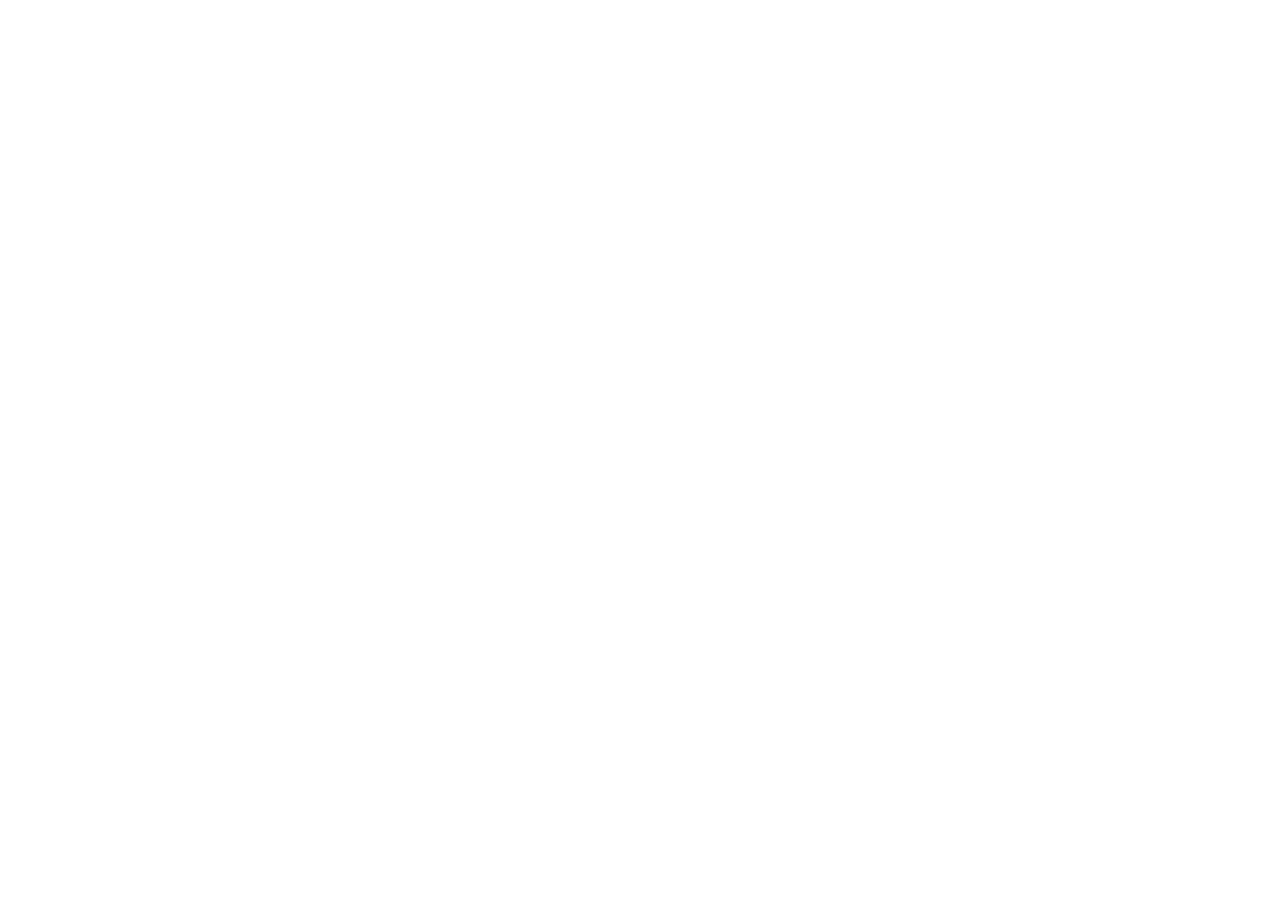
==== projeto-apeperia-b2501c63b2ebdfd8226473a6c8ffa8777e559efe/index.html @ 14178ca2 "iniciando projeto apeperia" ====
<!DOCTYPE html>
<html lang="pt-br">
<head>
    <meta charset="UTF-8">
    <meta http-equiv="X-UA-Compatible" content="IE=edge">
    <meta name="viewport" content="width=device-width, initial-scale=1.0">
    <title>Document</title>
</head>
<body>
    
</body>
</html>
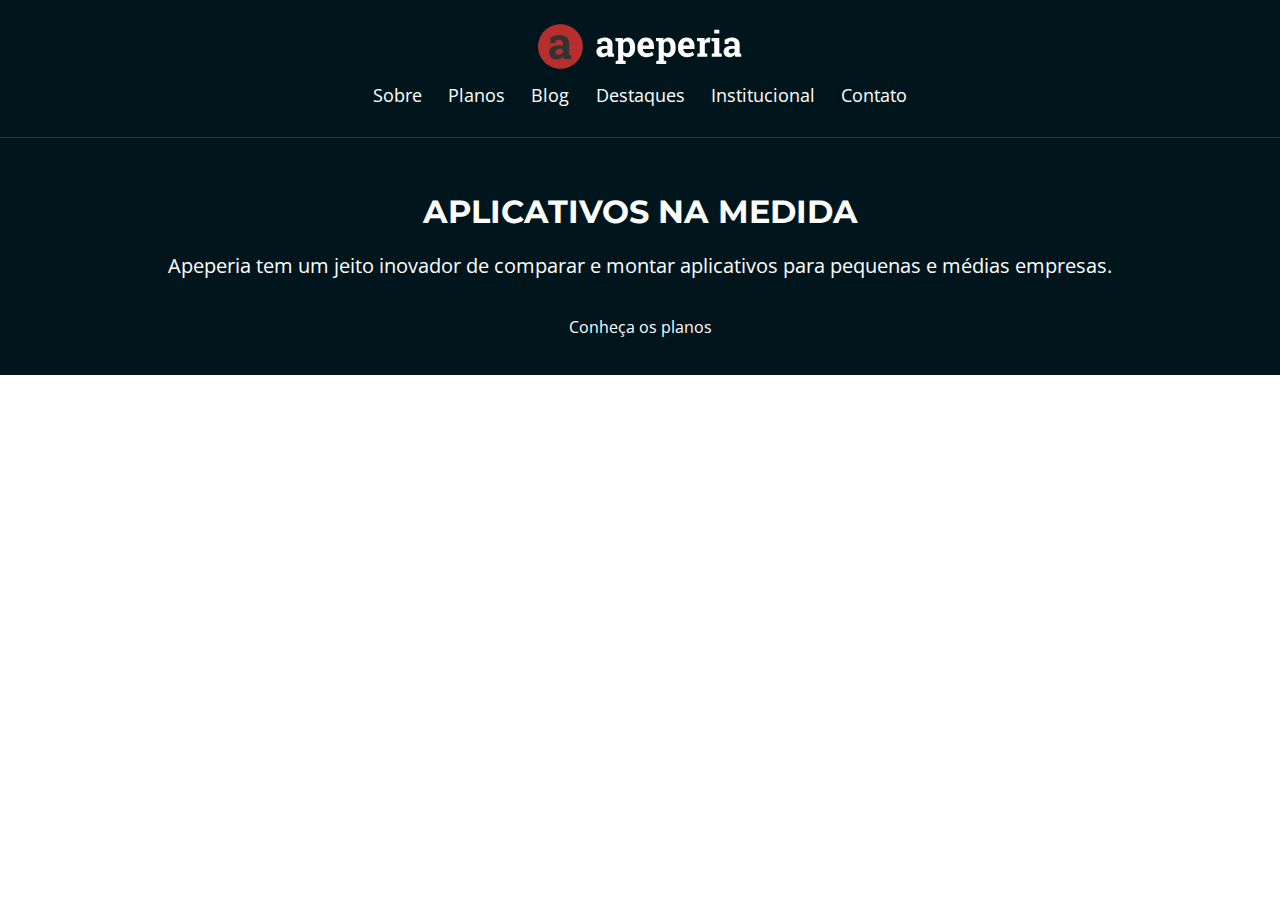
==== commit 67f23777: "estilização cabeçalho" ====
--- a/projeto-apeperia-b2501c63b2ebdfd8226473a6c8ffa8777e559efe/index.html
+++ b/projeto-apeperia-b2501c63b2ebdfd8226473a6c8ffa8777e559efe/index.html
@@ -4,9 +4,40 @@
     <meta charset="UTF-8">
     <meta http-equiv="X-UA-Compatible" content="IE=edge">
     <meta name="viewport" content="width=device-width, initial-scale=1.0">
-    <title>Document</title>
+    <link rel="stylesheet" href="./css/cabecalho.css">
+    <title>Home | Apeperia</title>
+    <link rel="stylesheet" href="./css/reset.css">
+    <link rel="preconnect" href="https://fonts.googleapis.com">
+    <link rel="stylesheet" href="./css/base.css">
+    <link rel="preconnect" href="https://fonts.gstatic.com" crossorigin>
+    <link href="https://fonts.googleapis.com/css2?family=Montserrat:wght@300;400;700&family=Open+Sans:wght@300;400;700&display=swap" rel="stylesheet">
+    <link rel="stylesheet" href="./css/cabecalho.css">
+    <link rel="stylesheet" href="./css/chamada.css">
+    
+
+
 </head>
 <body>
+    <header class="cabecalho">
+        <img src="img/logo-apeperia.svg" alt="Logo da Apeperia" class="cabecalho__logo">
+        <nav class="cabecalho__navegacao">
+            <ul>
+                <li class="cabecalho__link"><a href="#">Sobre</a></li>
+                <li class="cabecalho__link"><a href="#">Planos</a></li>
+                <li class="cabecalho__link"><a href="#">Blog</a></li>
+                <li class="cabecalho__link"><a href="#">Destaques</a></li>
+                <li class="cabecalho__link"><a href="#">Institucional</a></li>
+                <li class="cabecalho__link"><a href="#">Contato</a></li>
+            </ul>
+        </nav>
+    </header>
     
+    <main>
+        <section class="chamada">
+            <h1 class="chamada__titulo">Aplicativos Na Medida</h1>
+            <p class="chamada__texto">Apeperia tem um jeito inovador de comparar e montar aplicativos para pequenas e médias empresas.</p>
+            <a href="#" class="chamada__boao">Conheça os planos</a>
+        </section>
+    </main>
 </body>
 </html>--- a/projeto-apeperia-b2501c63b2ebdfd8226473a6c8ffa8777e559efe/css/cabecalho.css
+++ b/projeto-apeperia-b2501c63b2ebdfd8226473a6c8ffa8777e559efe/css/cabecalho.css
@@ -0,0 +1,36 @@
+.cabecalho {
+    color: #FFF;
+
+    width: 100%;
+
+    box-sizing: border-box;
+
+    display: flex;
+    flex-direction: column;
+    align-items: center;
+
+    padding-top: .75rem;
+    padding-bottom: .75rem;
+
+    border-bottom: 1px solid #103D4A;
+
+    position: absolute;
+}
+
+.cabecalho__logo {
+    margin-bottom: 1rem;
+}
+
+.cabecalho__navegacao {
+    text-align: center;
+}
+
+.cabecalho__link {
+    font-size: 1.1rem;
+
+    display: inline-block;
+
+    margin-right: .7rem;
+    margin-bottom: 1.25rem;
+    margin-left: .7rem;
+}
--- a/projeto-apeperia-b2501c63b2ebdfd8226473a6c8ffa8777e559efe/css/base.css
+++ b/projeto-apeperia-b2501c63b2ebdfd8226473a6c8ffa8777e559efe/css/base.css
@@ -0,0 +1,3 @@
+body {
+    font-family: 'open sans', sans-serif;
+}--- a/projeto-apeperia-b2501c63b2ebdfd8226473a6c8ffa8777e559efe/css/cabecalho.css
+++ b/projeto-apeperia-b2501c63b2ebdfd8226473a6c8ffa8777e559efe/css/cabecalho.css
@@ -0,0 +1,36 @@
+.cabecalho {
+    color: #FFF;
+
+    width: 100%;
+
+    box-sizing: border-box;
+
+    display: flex;
+    flex-direction: column;
+    align-items: center;
+
+    padding-top: .75rem;
+    padding-bottom: .75rem;
+
+    border-bottom: 1px solid #103D4A;
+
+    position: absolute;
+}
+
+.cabecalho__logo {
+    margin-bottom: 1rem;
+}
+
+.cabecalho__navegacao {
+    text-align: center;
+}
+
+.cabecalho__link {
+    font-size: 1.1rem;
+
+    display: inline-block;
+
+    margin-right: .7rem;
+    margin-bottom: 1.25rem;
+    margin-left: .7rem;
+}
--- a/projeto-apeperia-b2501c63b2ebdfd8226473a6c8ffa8777e559efe/css/chamada.css
+++ b/projeto-apeperia-b2501c63b2ebdfd8226473a6c8ffa8777e559efe/css/chamada.css
@@ -0,0 +1,33 @@
+.chamada  {
+    display: flex;
+    flex-direction: column;
+    align-items: center;
+
+    color: #FFF;
+    text-align: center;
+    
+    background-color: #00161C;
+
+    padding-top: 12.25rem;
+    padding-bottom: 2.5rem;
+}
+
+.chamada__titulo {
+    font-family: 'Montserrat', serif;
+    font-size: 2rem;
+    font-weight: 700;
+    text-transform: uppercase;
+
+    margin-bottom: 1.5rem;
+}
+
+.chamada__texto {
+    font-size: 1.25rem;
+    line-height: normal;
+
+    margin: 0 auto 2.5rem;
+}
+
+.chamada__botao {
+    width: 100%;
+}
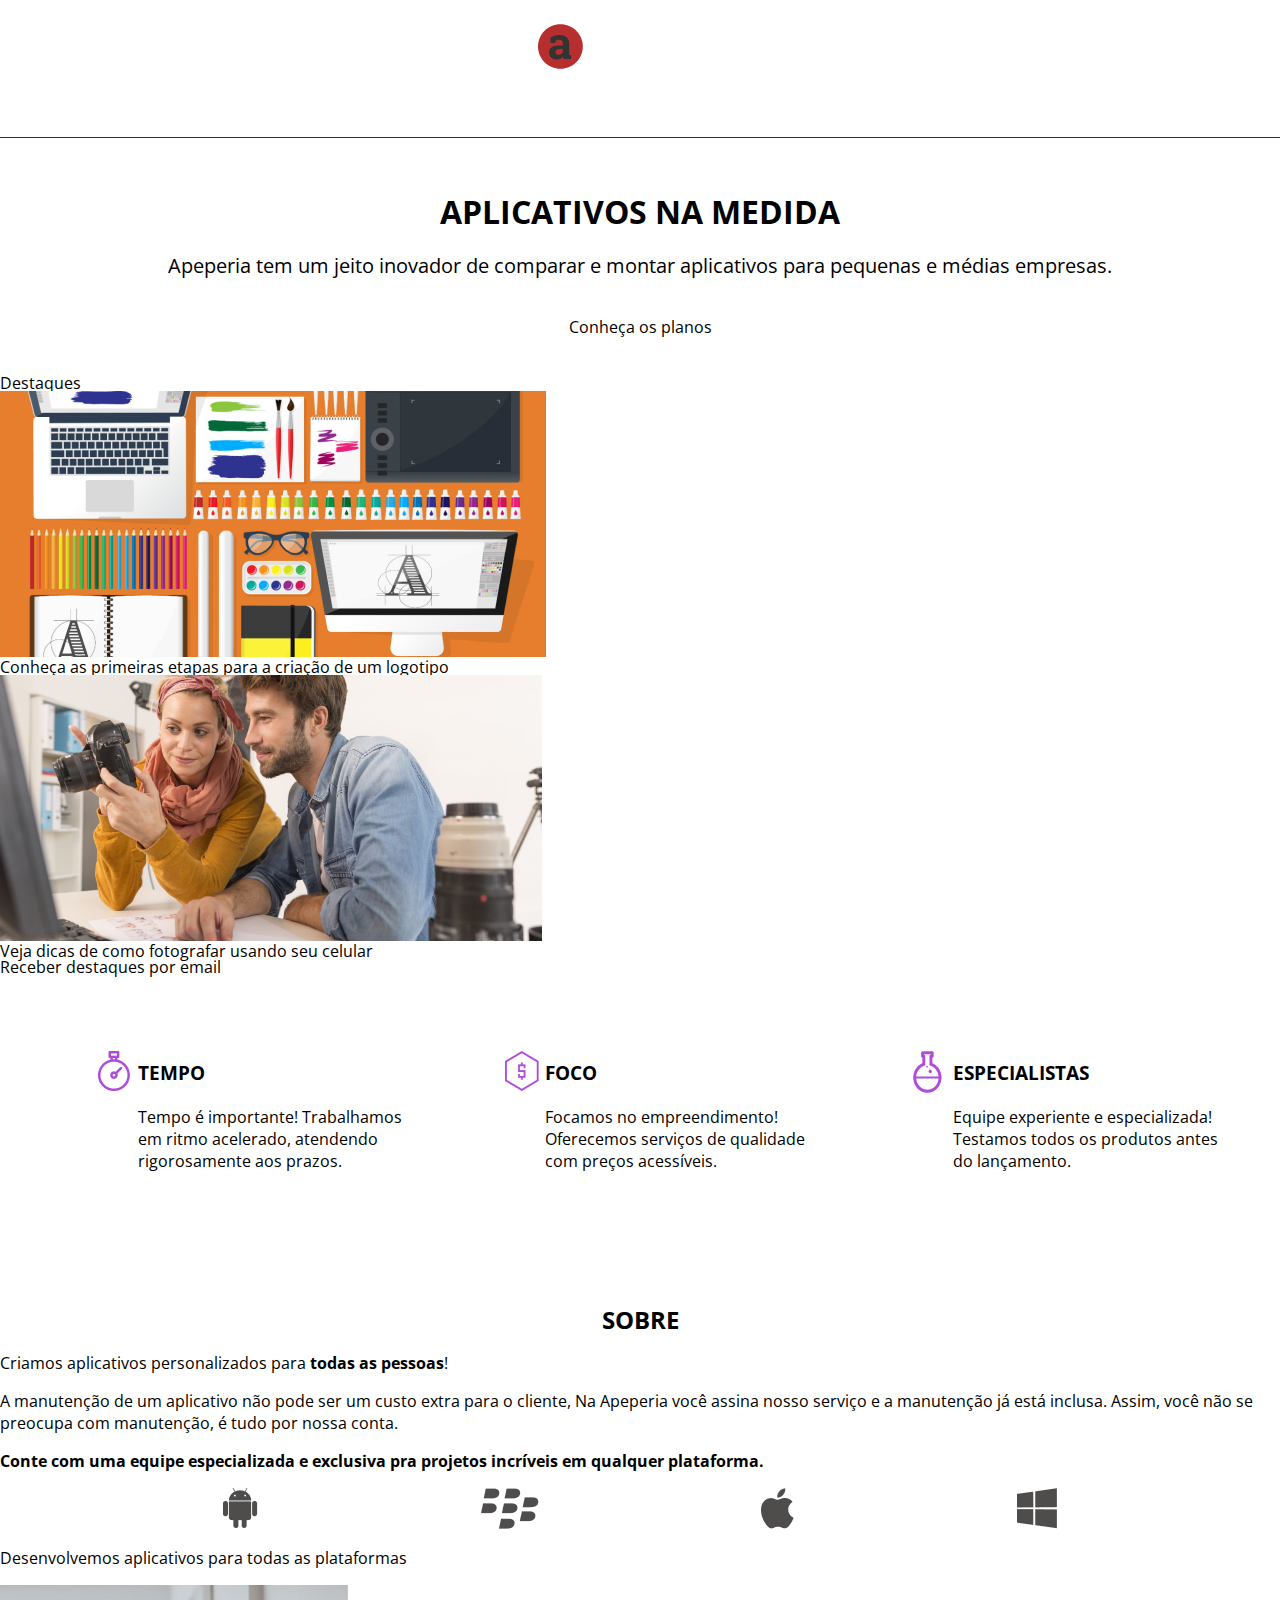
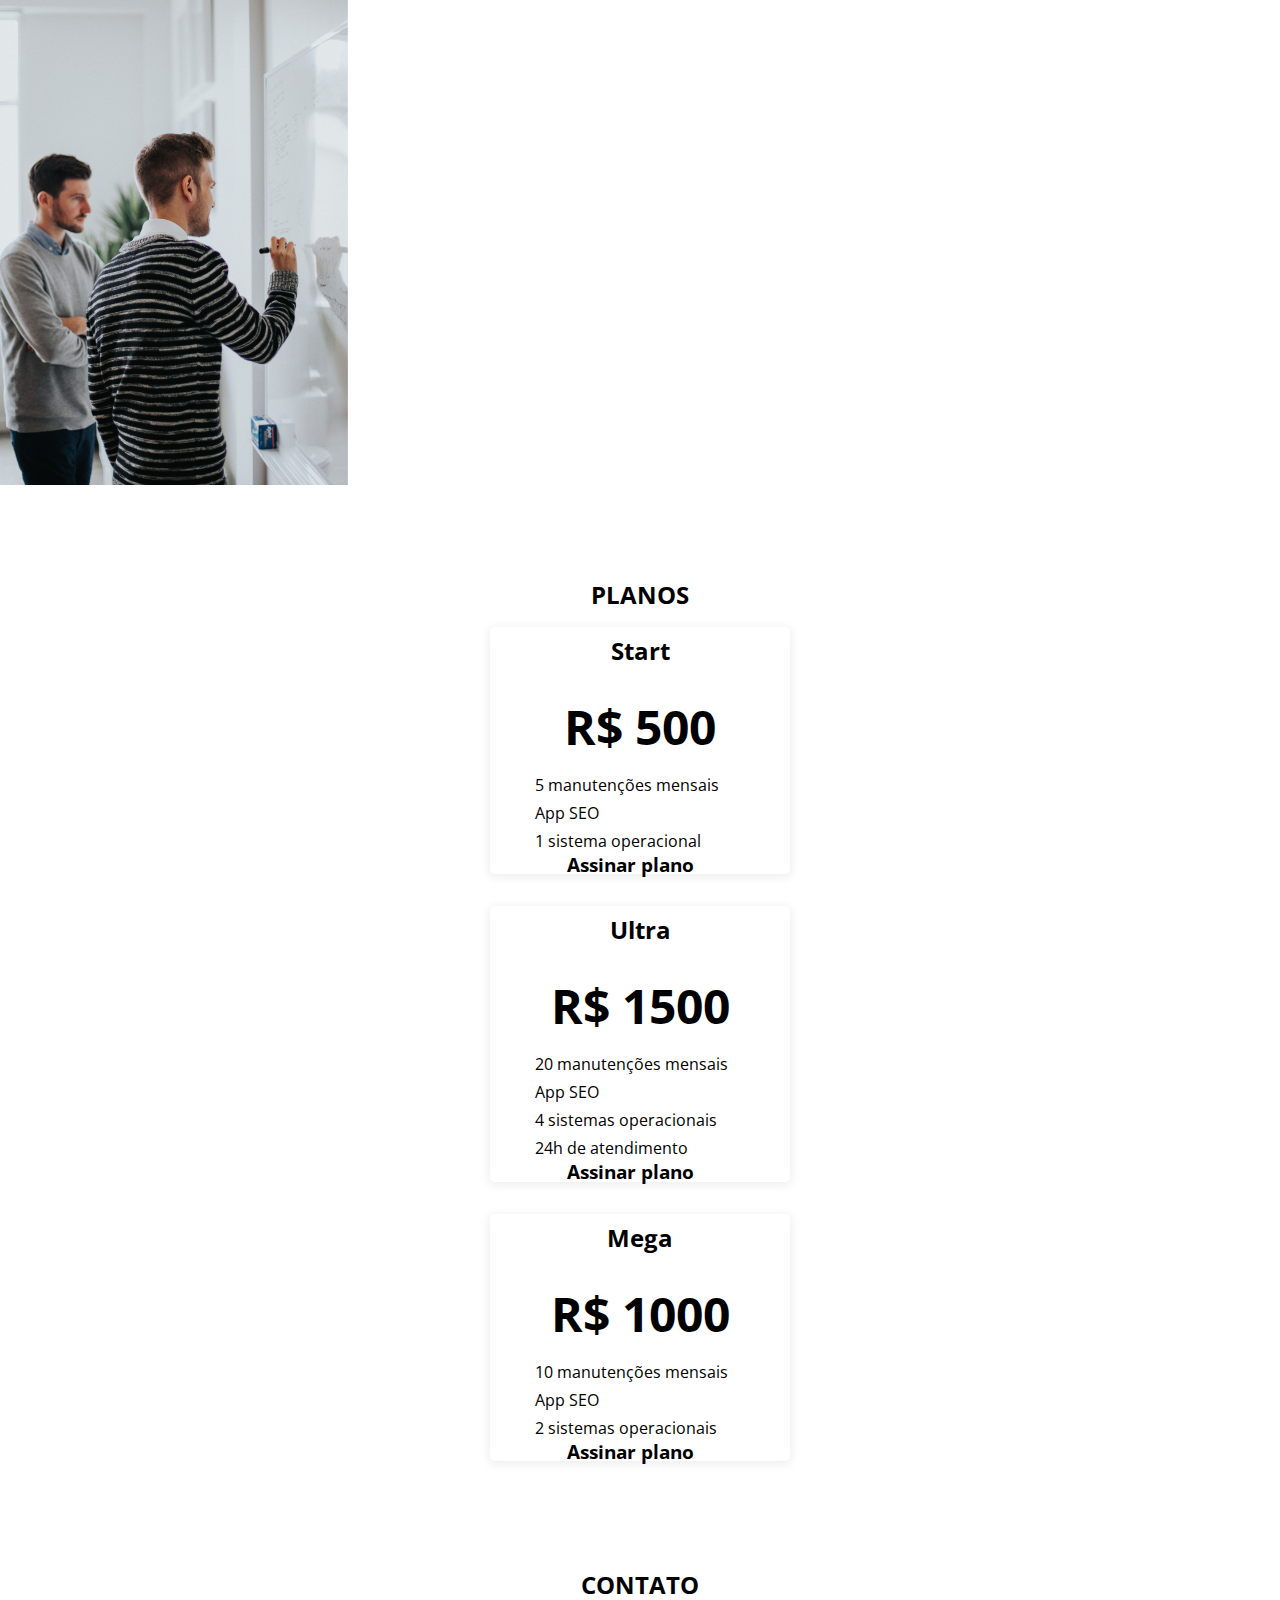
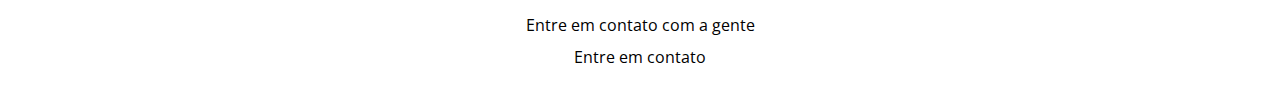
==== commit 21839be0: "estilização sa seção sobre e dos planos" ====
--- a/projeto-apeperia-b2501c63b2ebdfd8226473a6c8ffa8777e559efe/index.html
+++ b/projeto-apeperia-b2501c63b2ebdfd8226473a6c8ffa8777e559efe/index.html
@@ -13,12 +13,18 @@
     <link href="https://fonts.googleapis.com/css2?family=Montserrat:wght@300;400;700&family=Open+Sans:wght@300;400;700&display=swap" rel="stylesheet">
     <link rel="stylesheet" href="./css/cabecalho.css">
     <link rel="stylesheet" href="./css/chamada.css">
+    <link rel="stylesheet" href="./css/destaques.css">
+    <link rel="stylesheet" href="./css/diferenciais.css">
+    <link rel="stylesheet" href="./css/sobre.css">
+    <link rel="stylesheet" href="./css/contato.css">
+    <link rel="stylesheet" href="./css/planos.css">
+    <link rel="stylesheet" href="./css/institucional.css">
     
 
 
 </head>
 <body>
-    <header class="cabecalho">
+    <header class="cabecalho container">
         <img src="img/logo-apeperia.svg" alt="Logo da Apeperia" class="cabecalho__logo">
         <nav class="cabecalho__navegacao">
             <ul>
@@ -33,11 +39,109 @@
     </header>
     
     <main>
-        <section class="chamada">
+        <section class="chamada container">
             <h1 class="chamada__titulo">Aplicativos Na Medida</h1>
             <p class="chamada__texto">Apeperia tem um jeito inovador de comparar e montar aplicativos para pequenas e médias empresas.</p>
-            <a href="#" class="chamada__boao">Conheça os planos</a>
+            <a href="#" class="chamada__botao botao">Conheça os planos</a>
         </section>
+        
+        <secttion class="destaques container">
+            <h2 class="destaques__titulo">Destaques</h2>
+            <a href="#">
+                <figure class="destaques__painel">
+                    <img src="./img/comecando-criar-logotipo.png" alt="Painel do post sobre criação de logotipo" class="destaques__painel-imagem">
+                    <figcaption class="destaques__painel-texto">Conheça as primeiras etapas para a criação de um logotipo</figcaption>
+                </figure>
+            </a>
+            <a href="#">
+                <figure class="destaques__painel">
+                    <img src="./img/dicas-fotografia.png" alt="Painel do post sobre fotografia com celular" class="destaques__painel-imagem">
+                    <figcaption class="destaques__painel-texto">Veja dicas de como fotografar usando seu celular</figcaption>
+                </figure>
+            </a><a href="#" class="destaques__botao botao">Receber destaques por email</a>
+        </secttion>
+
+        <section class="diferenciais container">
+            <ul class="diferenciais__lista">
+                <li class="diferenciais__item diferenciais__item--tempo">
+                    <h2 class="item__titulo">Tempo</h2>
+                    <p class="item__texto">Tempo é importante! Trabalhamos em ritmo acelerado, atendendo rigorosamente aos prazos.</p>
+                </li>
+                <li class="diferenciais__item diferenciais__item--foco">
+                    <h2 class="item__titulo">Foco</h2>
+                    <p class="item__texto">Focamos no empreendimento! Oferecemos serviços de qualidade com preços acessíveis.</p>
+                </li>
+                <li class="diferenciais__item diferenciais__item--especialista">
+                    <h2 class="item__titulo">Especialistas</h2>
+                    <p class="item__texto">Equipe experiente e especializada! Testamos todos os produtos antes do lançamento.</p>
+                </li>
+            </ul>
+        </section>
+
+        <section class="sobre container">
+            <div class="sobre__conteudo">
+                <h2 class="sobre__titulo">Sobre</h2>
+                <p class="sobre__texto">Criamos aplicativos personalizados para <strong class="sobre__texto--destaque">todas as pessoas</strong>!</p>
+                <p class="sobre__texto">
+                    A manutenção de um aplicativo não pode ser um custo extra para o cliente, Na Apeperia você assina nosso serviço e a manutenção já está inclusa. Assim, você não se preocupa com manutenção, é tudo por nossa conta.
+                </p>
+                <p class="sobre__texto sobre__texto--destaque sobre__texto--divisao">
+                    Conte com uma equipe especializada e exclusiva pra projetos incríveis em qualquer plataforma.
+                </p>
+                <ul class="sobre__plataformas">
+                    <li><img src="img/android.png" alt="Ícone do Android"></li>
+                    <li><img src="img/blackberry.png" alt="Ícone da Blackberry"></li>
+                    <li><img src="img/apple.png" alt="Ícone da Apple"></li>
+                    <li><img src="img/windowsphone.png" alt="Ícone da Microsoft"></li>
+                </ul>
+                <p class="sobre__texto">Desenvolvemos aplicativos para todas as plataformas</p>
+            </div>
+            <img src="img/sobre-apeperia.png" alt="Sobre a Apeperia" class="sobre__imagem">
+        </section>
+
+        <section class="planos container">
+            <h2 class="planos__titulo">Planos</h2>
+            <ul class="planos__cartoes">
+                <li class="cartao cartao--start">
+                    <h3 class="cartao__titulo">Start</h3>
+                    <article class="cartao__conteudo">
+                        <p class="cartao__preco"><em>R$ 500</em></p>
+                        <p class="cartao__texto">5 manutenções mensais</p>
+                        <p class="cartao__texto">App SEO</p>
+                        <p class="cartao__texto">1 sistema operacional</p>
+                        <a href="plano.html" class="cartao__botao cartao__botao--start botao">Assinar plano</a>
+                    </article>
+                </li>
+                <li class="cartao cartao--ultra">
+                    <h3 class="cartao__titulo">Ultra</h3>
+                    <article class="cartao__conteudo">
+                        <p class="cartao__preco"><em>R$ 1500</em></p>
+                        <p class="cartao__texto">20 manutenções mensais</p>
+                        <p class="cartao__texto">App SEO</p>
+                        <p class="cartao__texto">4 sistemas operacionais</p>
+                        <p class="cartao__texto">24h de atendimento</p>
+                        <a href="" class="cartao__botao cartao__botao--ultra botao">Assinar plano</a>
+                    </article>
+                </li>
+                <li class="cartao cartao--mega">
+                    <h3 class="cartao__titulo">Mega</h3>
+                    <p class="cartao__preco"><em>R$ 1000</em></p>
+                    <article class="cartao__conteudo">
+                        <p class="cartao__texto">10 manutenções mensais</p>
+                        <p class="cartao__texto">App SEO</p>
+                        <p class="cartao__texto">2 sistemas operacionais</p>
+                        <a href="" class="cartao__botao cartao__botao--mega botao">Assinar plano</a>
+                    </article>
+                </li>
+            </ul>
+        </section>
+
+        <section class="contato container">
+            <h2 class="contato__titulo">Contato</h2>
+            <p>Entre em contato com a gente</p>
+            <a href="contato.html" class="contato__botao botao">Entre em contato</a>
+        </section>
+
     </main>
 </body>
 </html>--- a/projeto-apeperia-b2501c63b2ebdfd8226473a6c8ffa8777e559efe/css/chamada.css
+++ b/projeto-apeperia-b2501c63b2ebdfd8226473a6c8ffa8777e559efe/css/chamada.css
@@ -3,17 +3,17 @@
     flex-direction: column;
     align-items: center;
 
-    color: #FFF;
+    color: var(--branco);
     text-align: center;
     
-    background-color: #00161C;
+    background-color: var(--bg-chamada-mobile);
 
     padding-top: 12.25rem;
     padding-bottom: 2.5rem;
 }
 
 .chamada__titulo {
-    font-family: 'Montserrat', serif;
+    font-family: var(--m);
     font-size: 2rem;
     font-weight: 700;
     text-transform: uppercase;
--- a/projeto-apeperia-b2501c63b2ebdfd8226473a6c8ffa8777e559efe/css/diferenciais.css
+++ b/projeto-apeperia-b2501c63b2ebdfd8226473a6c8ffa8777e559efe/css/diferenciais.css
@@ -0,0 +1,46 @@
+.diferenciais {
+    padding-top: 3.5rem;
+    padding-bottom: 3.5rem;
+}
+
+.diferenciais__lista {
+    display: flex;
+    flex-wrap: wrap;
+    justify-content: space-evenly;
+}
+
+.diferenciais__item {
+    max-width: 350px;
+    box-sizing: border-box;
+    background-repeat: no-repeat;
+    background-position: top 1.25rem left 2.5rem;
+
+    padding: 2rem 0 2rem 5rem;
+}
+
+.diferenciais__item--tempo {
+    background-image: url(../img/icone-relogio.png);
+}
+
+.diferenciais__item--foco {
+    background-image: url(../img/icone-dinheiro.png);
+}
+
+.diferenciais__item--especialista {
+    background-image: url(../img/icone-quimica.png);
+}
+
+
+
+.item__titulo {
+    color: var(--cinza-escuro);
+    font-weight: 700;
+    font-size: 1.2rem;
+    text-transform: uppercase;
+
+    margin-bottom: 1.5rem;
+}
+
+.item__texto {
+    line-height: normal;
+}--- a/projeto-apeperia-b2501c63b2ebdfd8226473a6c8ffa8777e559efe/css/sobre.css
+++ b/projeto-apeperia-b2501c63b2ebdfd8226473a6c8ffa8777e559efe/css/sobre.css
@@ -0,0 +1,34 @@
+.sobre {
+    padding-top: 3rem;
+    padding-bottom: 3rem;
+}
+
+.sobre__titulo {
+    color: var(--cinza-escuro);
+    font-weight: 700;
+    font-size: 1.5rem;
+    font-family: var(--montserrat);
+    text-transform: uppercase;
+    text-align: center;
+
+    margin-bottom: 1.25rem;
+}
+
+.sobre__texto {
+    line-height: normal;
+
+    margin-bottom: 1rem;
+}
+
+.sobre__texto--destaque {
+    color: var(--cinza-escuro);
+    font-weight: 700;
+}
+
+.sobre__plataformas {
+    display: flex;
+    flex-wrap: wrap;
+    justify-content: space-evenly;
+
+    margin-bottom: 1rem;
+}--- a/projeto-apeperia-b2501c63b2ebdfd8226473a6c8ffa8777e559efe/css/contato.css
+++ b/projeto-apeperia-b2501c63b2ebdfd8226473a6c8ffa8777e559efe/css/contato.css
@@ -0,0 +1,29 @@
+.contato {
+    display: flex;
+    flex-direction: column;
+    align-items: center;
+
+    text-align: center;
+
+    padding-top: 2rem;
+    padding-bottom: 2rem;
+}
+
+.contato__titulo {
+    color: var(--cinza-escuro);
+    font-weight: 700;
+    font-size: 1.5rem;
+    font-family: var(--montserrat);
+    text-transform: uppercase;
+    text-align: center;
+
+    margin-bottom: 1.25rem;
+}
+
+.contato__botao {
+    color: var(--cinza-escuro);
+
+    border-color: var(--cinza-escuro);
+
+    margin-top: 1rem;
+}--- a/projeto-apeperia-b2501c63b2ebdfd8226473a6c8ffa8777e559efe/css/planos.css
+++ b/projeto-apeperia-b2501c63b2ebdfd8226473a6c8ffa8777e559efe/css/planos.css
@@ -0,0 +1,106 @@
+.planos {
+    background-color: var(--cinza-claro);
+    
+    padding-top: 3rem;
+    padding-bottom: 3rem;
+}
+
+.planos__titulo {
+    color: var(--cinza-escuro);
+    font-weight: 700;
+    font-size: 1.5rem;
+    font-family: var(--montserrat);
+    text-transform: uppercase;
+    text-align: center;
+
+    margin-bottom: 1.25rem;
+}
+
+.planos__cartoes {
+    display: flex;
+    flex-direction: column;
+    align-items: center;
+}
+
+.cartao {
+    display: flex;
+    flex-direction: column;
+
+    background-color: var(--branco);
+
+    width: 100%;
+    max-width: 300px;
+
+    margin-bottom: 2rem;
+
+    border-radius: 5px;
+    box-shadow: 0 2px 10px 2px #00000010;
+}
+
+.cartao__titulo {
+    font-weight: 700;
+    font-size: 1.5rem;
+    text-align: center;
+
+    padding: .75rem 0;
+
+    margin-bottom: .5rem;
+
+    border-bottom: 1px solid var(--azul-claro);
+}
+
+.cartao__conteudo {
+    padding: 0 15%;
+}
+
+.cartao__preco {
+    font-weight: 700;
+    font-size: 3rem;
+    text-align: center;
+
+    margin-top: 1.25rem;
+    margin-bottom: 1.25rem;
+}
+
+.cartao__texto {
+    color: var(--fonte-cinza);
+    line-height: 28px;
+}
+
+.cartao__botao {
+    font-size: 1.2rem;
+    font-weight: 700;
+
+    width: 100%;
+
+    align-self: center;
+
+    padding: .75rem 2rem;
+
+    margin-top: 1rem;
+    margin-bottom: 1rem;
+}
+
+.cartao--start {
+    color: var(--planos-cartao-start);
+}
+
+.cartao--ultra {
+    color: var(--planos-cartao-ultra);
+}
+
+.cartao--mega {
+    color: var(--planos-cartao-mega);
+}
+
+.cartao__botao--start {
+    border-color: var(--planos-cartao-start);
+}
+
+.cartao__botao--ultra {
+    border-color: var(--planos-cartao-ultra);
+}
+
+.cartao__botao--mega {
+    border-color: var(--planos-cartao-mega);
+}--- a/projeto-apeperia-b2501c63b2ebdfd8226473a6c8ffa8777e559efe/css/institucional.css
+++ b/projeto-apeperia-b2501c63b2ebdfd8226473a6c8ffa8777e559efe/css/institucional.css
@@ -0,0 +1,54 @@
+.institucional {
+    display: flex;
+    flex-direction: column;
+    align-items: center;
+
+    color: var(--fonte-cinza);
+    text-align: center;
+
+    padding-top: 2rem;
+    padding-bottom: 2rem;
+}
+
+.institucional__titulo {
+    color: var(--cinza-escuro);
+    font-weight: 700;
+    font-size: 1.5rem;
+    font-family: var(--montserrat);
+    text-transform: uppercase;
+    text-align: center;
+
+    margin-bottom: 2rem;
+}
+
+.institucional__descricao {
+    margin-bottom: 2rem;
+}
+
+.institucional__endereco {
+    font-size: 1.5rem;
+    line-height: normal;
+
+    margin-bottom: 2rem;
+}
+
+.institucional__contato {
+    font-size: 1.2rem;
+    line-height: 1.8;
+
+    margin-top: 2rem;
+}
+
+.institucional__contato-telefone {
+    line-height: normal;
+}
+
+.institucional__contato-email {
+    color: var(--fonte-link);
+    text-decoration: underline;
+    display: block;
+}
+
+.institucional__video {
+    width: 100vw;
+}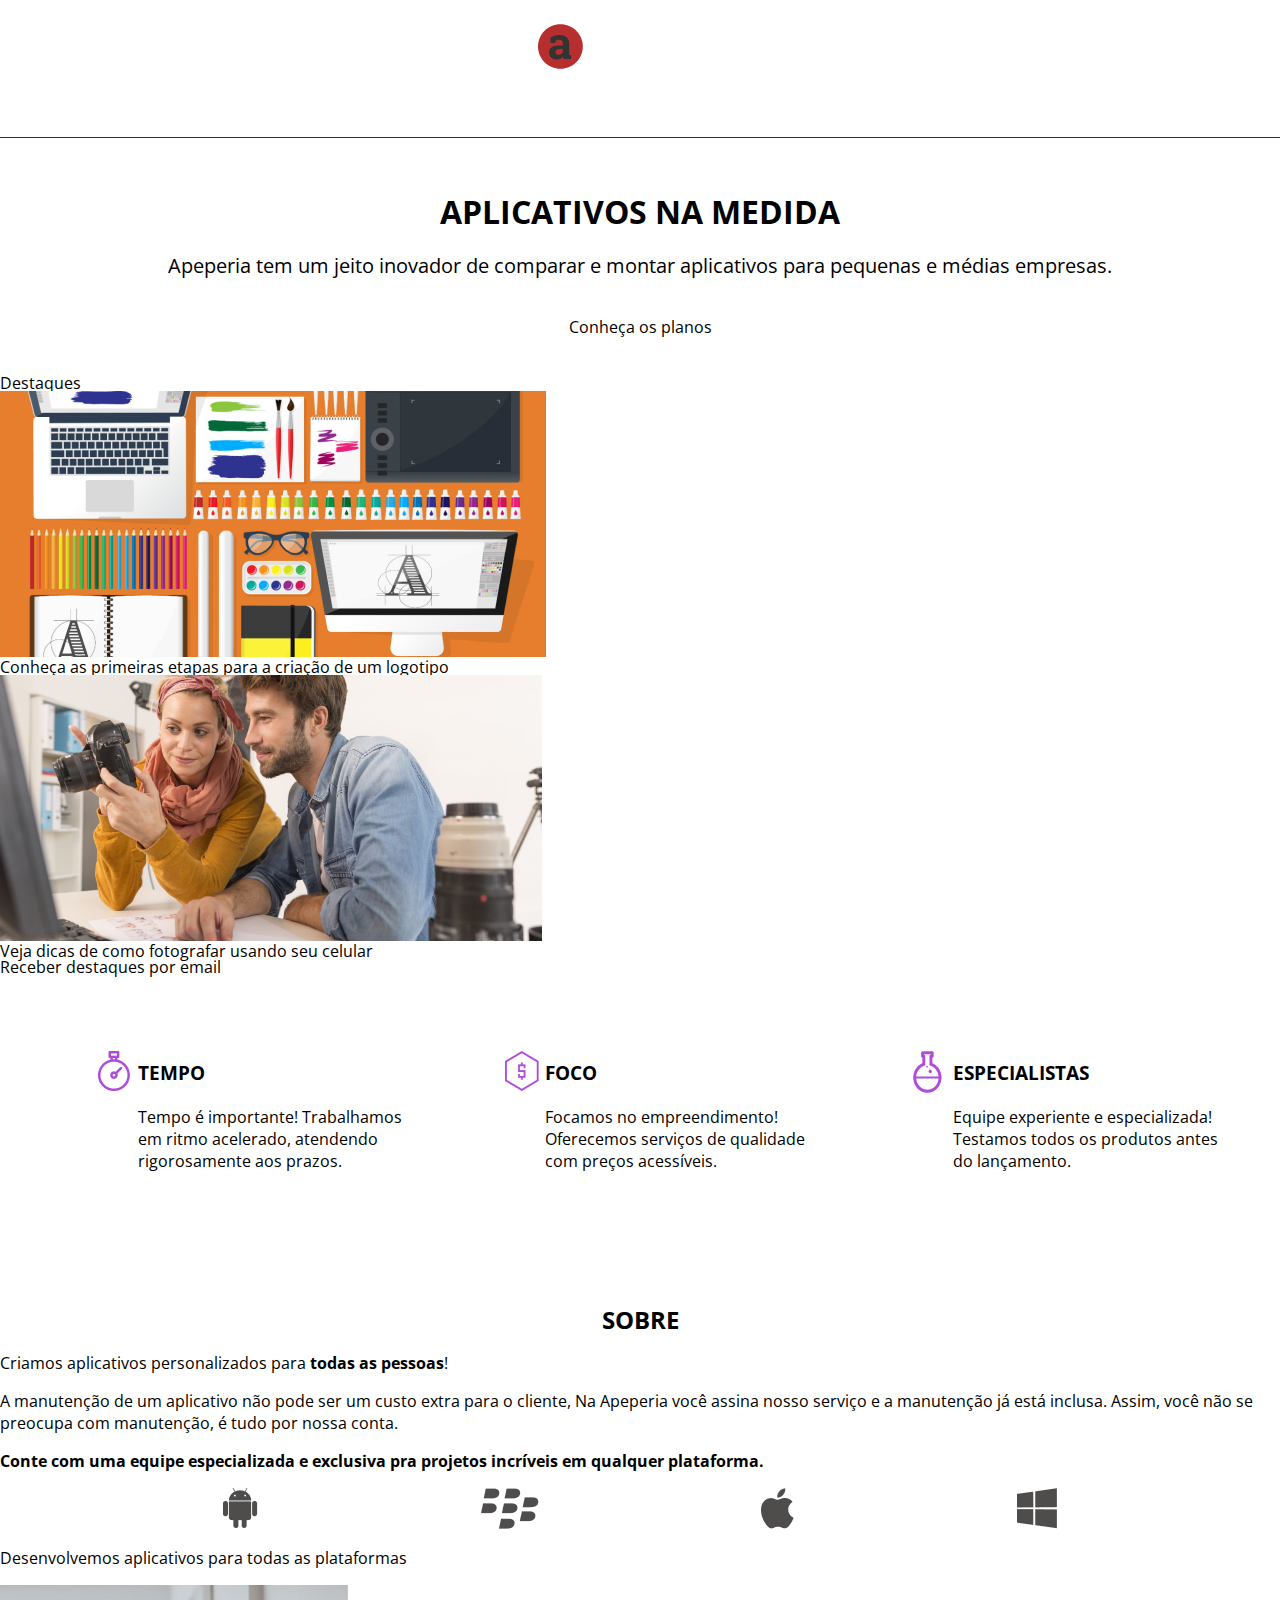
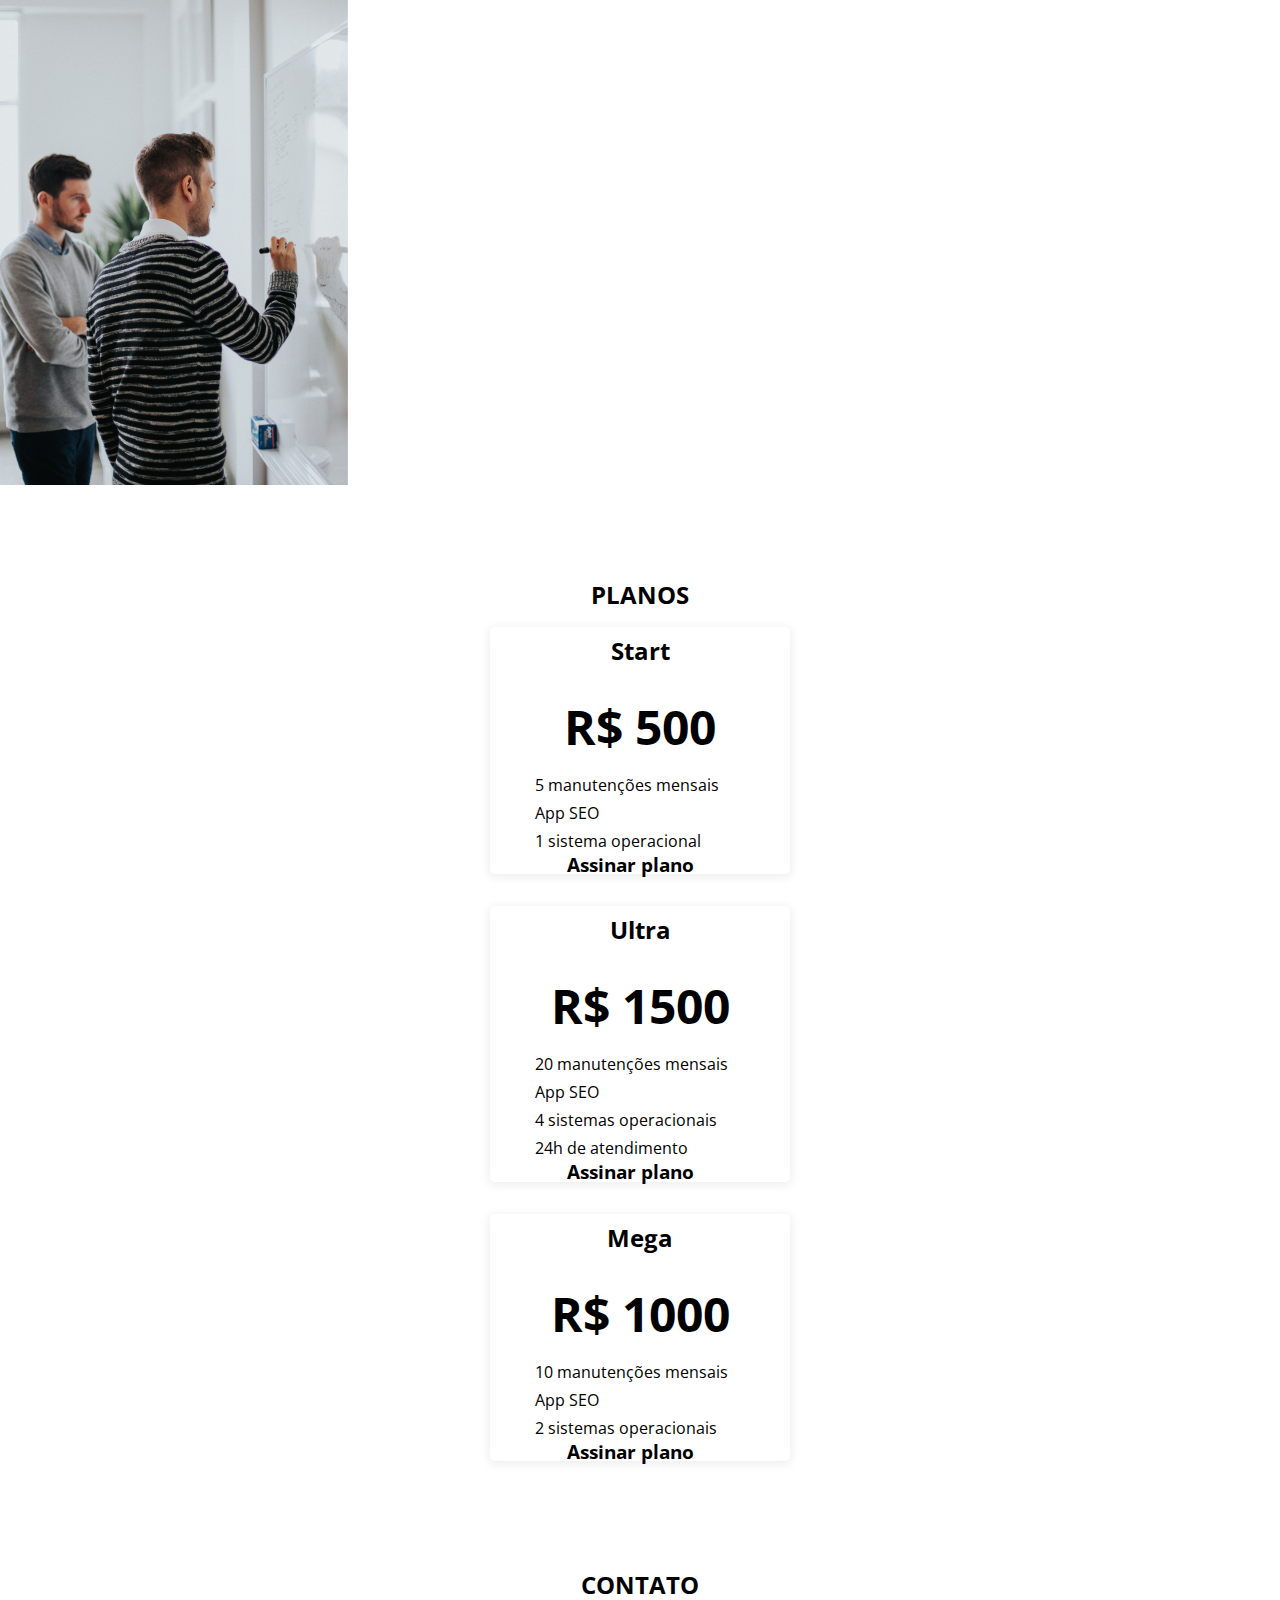
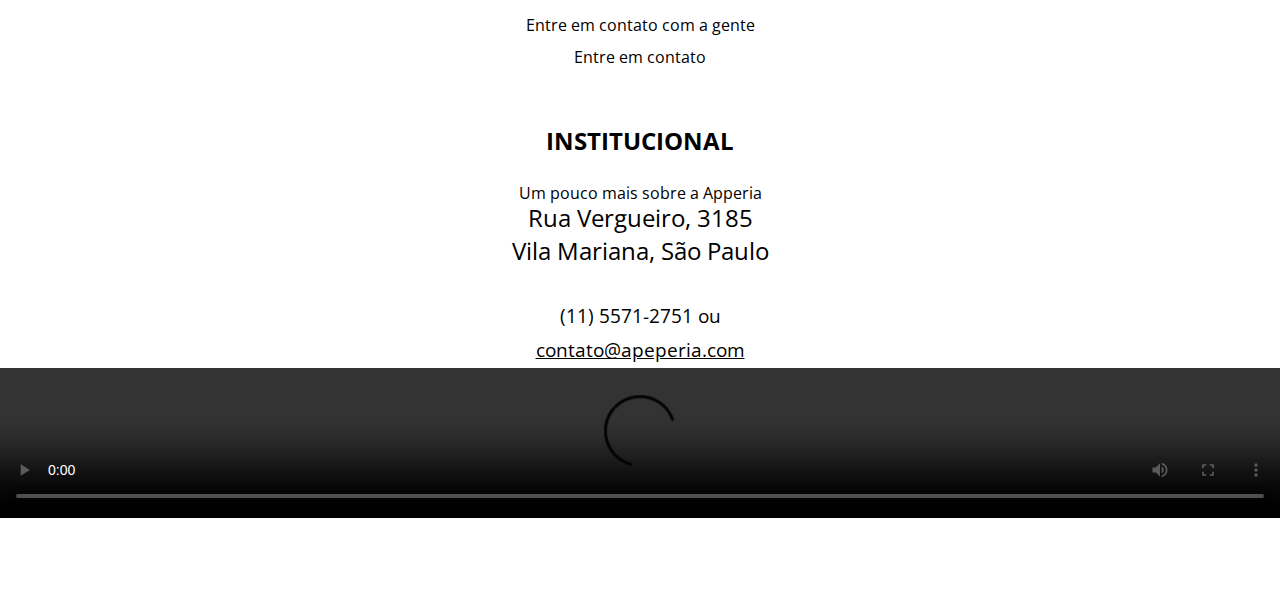
==== commit fd74a137: "estilização da seção institucional" ====
--- a/projeto-apeperia-b2501c63b2ebdfd8226473a6c8ffa8777e559efe/index.html
+++ b/projeto-apeperia-b2501c63b2ebdfd8226473a6c8ffa8777e559efe/index.html
@@ -142,6 +142,25 @@
             <a href="contato.html" class="contato__botao botao">Entre em contato</a>
         </section>
 
+        <section class="institucional container">
+            <h2 class="institucional__titulo">Institucional</h2>
+            <p class="institucional__descrico">Um pouco mais sobre a Apperia</p>
+            <address class="institucional__endereco">Rua Vergueiro, 3185 <br>
+                Vila Mariana, São Paulo
+                <article class="institucional__contato">
+                    <p>
+                        <a href="tel:+551155712751" class="institucional__contato-telefone">(11) 5571-2751</a> ou
+                        <a href="mailto:contato@apeperia.com" class="institucional__contato-email">contato@apeperia.com</a>
+                    </p>
+                </article>
+
+                <video src="./img/formacao-java.mp4" class="institucional__video" controls></video>
+            
+            </address>
+
+            
+        </section>
+
     </main>
 </body>
 </html>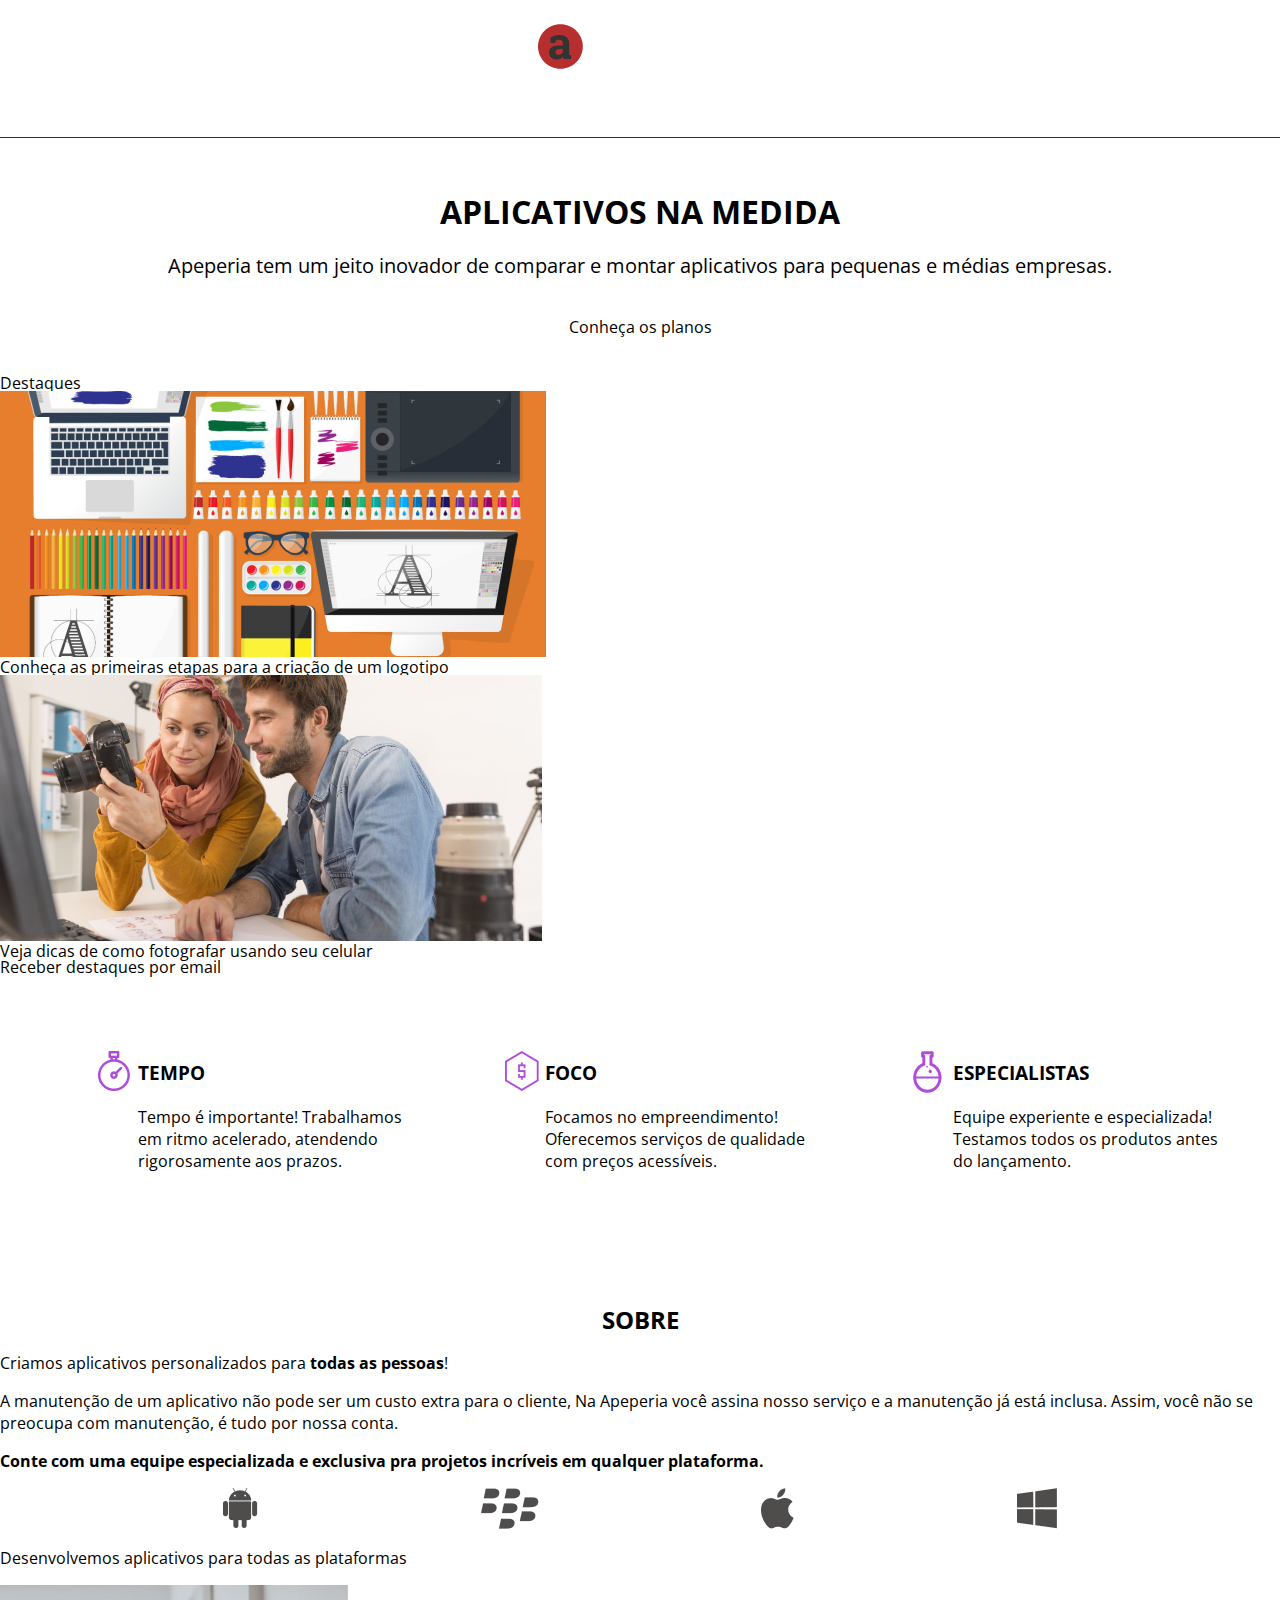
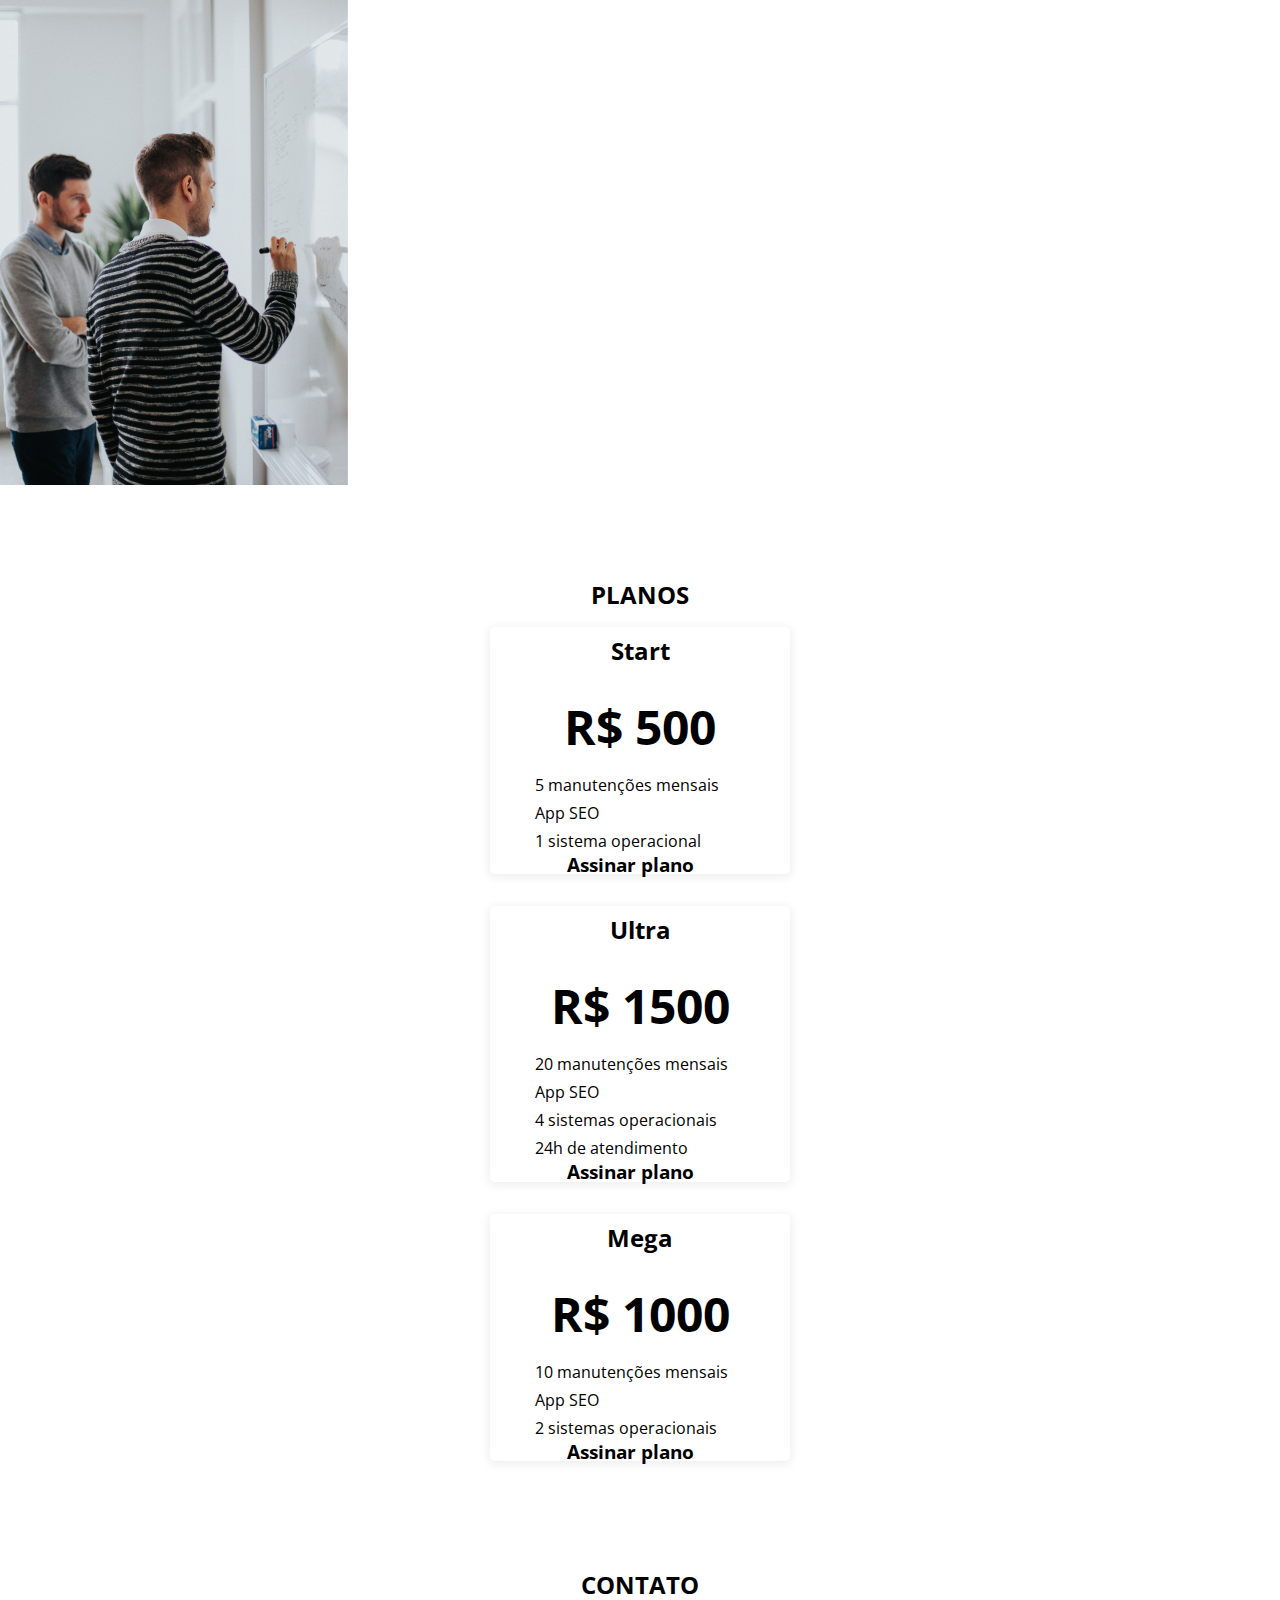
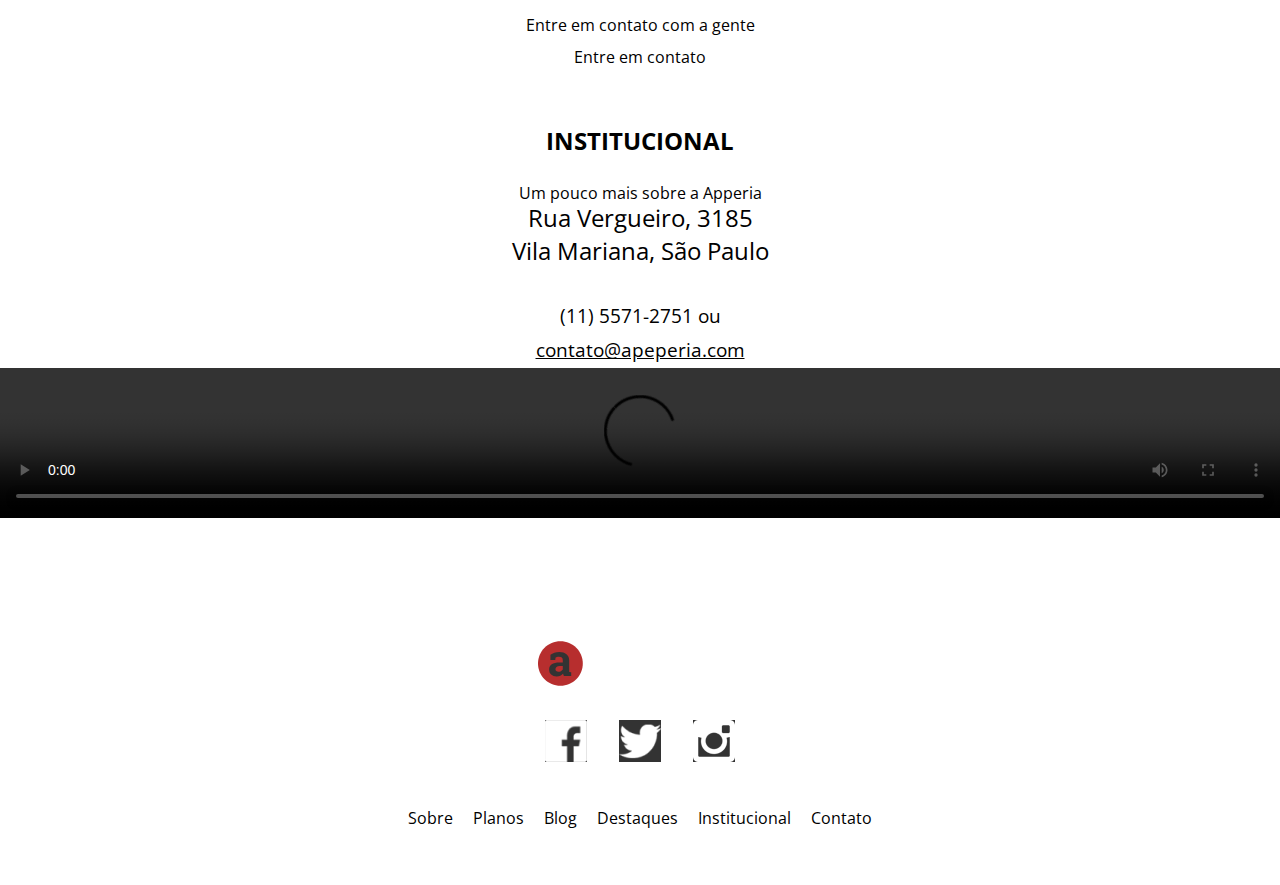
==== commit bc3c1bad: "criando e estilizando  o rodapé" ====
--- a/projeto-apeperia-b2501c63b2ebdfd8226473a6c8ffa8777e559efe/index.html
+++ b/projeto-apeperia-b2501c63b2ebdfd8226473a6c8ffa8777e559efe/index.html
@@ -19,6 +19,7 @@
     <link rel="stylesheet" href="./css/contato.css">
     <link rel="stylesheet" href="./css/planos.css">
     <link rel="stylesheet" href="./css/institucional.css">
+    <link rel="stylesheet" href="./css/rodape.css">
     
 
 
@@ -155,12 +156,30 @@
                 </article>
 
                 <video src="./img/formacao-java.mp4" class="institucional__video" controls></video>
-            
             </address>
+           
+        </section>
+    </main>
 
-            
-        </section>
+    <footer class="rodape container">
+        <img src="./img/logo-apeperia.svg" alt="logo da apeperia" class="rodape__logo">
+        <ul class="rodape__social">
+            <li><a href="" class="rodape__midia"><img src="./img/facebook.png" alt="Ícone do facebook"></a></li>
+            <li><a href="" class="rodape__midia"><img src="./img/twitter.png" alt="Ícone do twitter"></a></li>
+            <li><a href="" class="rodape__midia"><img src="./img/instagram.png" alt="Ícone do instagram"></a></li>
+        </ul>
+        <nav>
+            <ul class="rodape__navegacao">
+                <li class="rodape__link"><a href="#">Sobre</a></li>
+                <li class="rodape__link"><a href="#">Planos</a></li>
+                <li class="rodape__link"><a href="#">Blog</a></li>
+                <li class="rodape__link"><a href="#">Destaques</a></li>
+                <li class="rodape__link"><a href="#">Institucional</a></li>
+                <li class="rodape__link"><a href="#">Contato</a></li>
+            </ul>
+        </nav>
+    </footer>
 
-    </main>
+
 </body>
 </html>--- a/projeto-apeperia-b2501c63b2ebdfd8226473a6c8ffa8777e559efe/css/institucional.css
+++ b/projeto-apeperia-b2501c63b2ebdfd8226473a6c8ffa8777e559efe/css/institucional.css
@@ -23,6 +23,7 @@
 
 .institucional__descricao {
     margin-bottom: 2rem;
+    
 }
 
 .institucional__endereco {
--- a/projeto-apeperia-b2501c63b2ebdfd8226473a6c8ffa8777e559efe/css/rodape.css
+++ b/projeto-apeperia-b2501c63b2ebdfd8226473a6c8ffa8777e559efe/css/rodape.css
@@ -0,0 +1,36 @@
+.rodape {
+    display: flex;
+    flex-direction: column;
+    align-items: center;
+
+    background-color: var(--bg-rodape);
+
+    padding-top: 2.5rem;
+    padding-bottom: 2rem;
+}
+
+.rodape__social {
+    display: flex;
+}
+
+.rodape__midia {
+    display: block;
+
+    width: 42px;
+    height: 42px;
+
+    margin: 2rem 1rem;
+}
+
+.rodape__navegacao {
+    color: var(--branco);
+    text-align: center;
+    line-height: 3;
+}
+
+
+.rodape__link {
+    display: inline-block;
+
+    margin: 0 .5rem .7rem;
+}